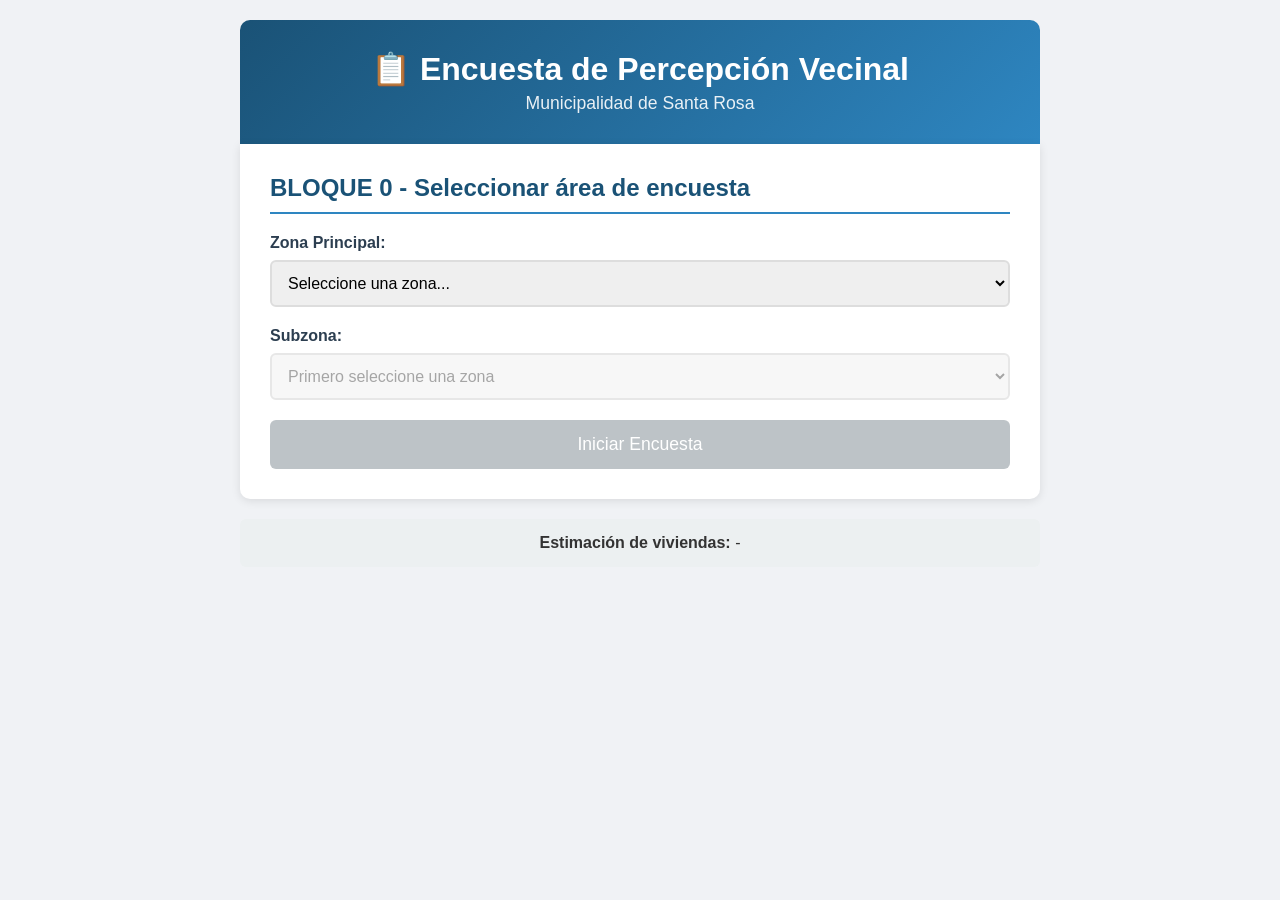
==== index.html @ 62524828 "Add files via upload" ====
<!DOCTYPE html>
<html lang="es">
<head>
    <meta charset="UTF-8">
    <meta name="viewport" content="width=device-width, initial-scale=1.0">
    <title>Encuesta de Percepción Vecinal - Santa Rosa</title>
    <link rel="stylesheet" href="css/styles.css">
</head>
<body>
    <div class="container">
        <header>
            <h1>📋 Encuesta de Percepción Vecinal</h1>
            <p>Municipalidad de Santa Rosa</p>
        </header>

        <div class="card">
            <h2>BLOQUE 0 - Seleccionar área de encuesta</h2>
            
            <div class="form-group">
                <label for="zonaPrincipal">Zona Principal:</label>
                <select id="zonaPrincipal" required>
                    <option value="">Seleccione una zona...</option>
                    <option value="norte">🟨 NORTE</option>
                    <option value="centro">🟧 CENTRO</option>
                    <option value="sur">🟦 SUR</option>
                </select>
            </div>

            <div class="form-group">
                <label for="subZona">Subzona:</label>
                <select id="subZona" required disabled>
                    <option value="">Primero seleccione una zona</option>
                </select>
            </div>

            <!-- Subzona especial para La Costanera -->
            <div id="costaneraInfo" style="display:none;">
                <div class="form-group">
                    <label for="numeroCuadra">Número de cuadra (1-25):</label>
                    <input type="number" id="numeroCuadra" min="1" max="25" placeholder="Ingrese el número de cuadra">
                </div>
                <div class="cuadras-diagram">
                    <p>Diagrama de cuadras:</p>
                    <div class="cuadras-grid" id="cuadrasGrid"></div>
                </div>
            </div>

            <button id="btnIniciarEncuesta" class="btn-primary" disabled>Iniciar Encuesta</button>
        </div>

        <div class="info-extra">
            <p><strong>Estimación de viviendas:</strong> <span id="estimacionViviendas">-</span></p>
        </div>
    </div>

    <script src="js/encuesta.js"></script>
</body>
</html>
---- css/styles.css ----
* {
    margin: 0;
    padding: 0;
    box-sizing: border-box;
}

body {
    font-family: 'Segoe UI', Tahoma, Geneva, Verdana, sans-serif;
    background: #f0f2f5;
    padding: 20px;
    color: #333;
}

.container {
    max-width: 800px;
    margin: 0 auto;
}

header {
    text-align: center;
    padding: 30px 0;
    background: linear-gradient(135deg, #1a5276, #2e86c1);
    color: white;
    border-radius: 10px 10px 0 0;
}

header h1 {
    font-size: 2em;
    margin-bottom: 5px;
}

header p {
    font-size: 1.1em;
    opacity: 0.9;
}

.card {
    background: white;
    padding: 30px;
    border-radius: 0 0 10px 10px;
    box-shadow: 0 2px 10px rgba(0,0,0,0.1);
    margin-bottom: 20px;
}

.card h2 {
    color: #1a5276;
    margin-bottom: 20px;
    border-bottom: 2px solid #2e86c1;
    padding-bottom: 10px;
}

.form-group {
    margin-bottom: 20px;
}

.form-group label {
    display: block;
    font-weight: 600;
    margin-bottom: 8px;
    color: #2c3e50;
}

.form-group select,
.form-group input {
    width: 100%;
    padding: 12px;
    border: 2px solid #ddd;
    border-radius: 6px;
    font-size: 1em;
    transition: border-color 0.3s;
}

.form-group select:focus,
.form-group input:focus {
    outline: none;
    border-color: #2e86c1;
}

.form-group select:disabled {
    background: #f5f5f5;
    cursor: not-allowed;
}

.btn-primary {
    background: #2e86c1;
    color: white;
    padding: 14px 30px;
    border: none;
    border-radius: 6px;
    font-size: 1.1em;
    cursor: pointer;
    transition: all 0.3s;
    width: 100%;
}

.btn-primary:hover:not(:disabled) {
    background: #1a5276;
    transform: translateY(-2px);
    box-shadow: 0 4px 12px rgba(46, 134, 193, 0.3);
}

.btn-primary:disabled {
    background: #bdc3c7;
    cursor: not-allowed;
}

.btn-secondary {
    background: #95a5a6;
    color: white;
    padding: 14px 30px;
    border: none;
    border-radius: 6px;
    font-size: 1em;
    cursor: pointer;
    transition: all 0.3s;
}

.btn-secondary:hover {
    background: #7f8c8d;
}

.info-extra {
    background: #ecf0f1;
    padding: 15px;
    border-radius: 6px;
    text-align: center;
}

/* Estilos para la encuesta */
.encuesta-progress {
    background: #ecf0f1;
    padding: 15px 20px;
    border-radius: 6px;
    display: flex;
    justify-content: space-between;
    flex-wrap: wrap;
    margin-bottom: 20px;
    gap: 10px;
}

.bloque {
    background: white;
    padding: 25px;
    border-radius: 8px;
    margin-bottom: 30px;
    border-left: 4px solid #2e86c1;
    box-shadow: 0 2px 5px rgba(0,0,0,0.05);
}

.bloque h2 {
    color: #1a5276;
    margin-bottom: 25px;
    font-size: 1.3em;
}

.pregunta {
    margin-bottom: 25px;
    padding-bottom: 20px;
    border-bottom: 1px solid #ecf0f1;
}

.pregunta:last-child {
    border-bottom: none;
    margin-bottom: 0;
}

.pregunta p {
    font-weight: 500;
    margin-bottom: 12px;
    color: #2c3e50;
}

.opciones {
    display: flex;
    flex-direction: column;
    gap: 8px;
    padding-left: 10px;
}

.opciones label {
    display: flex;
    align-items: center;
    gap: 10px;
    cursor: pointer;
    padding: 8px 12px;
    border-radius: 4px;
    transition: background 0.2s;
}

.opciones label:hover {
    background: #f7f9fa;
}

.opciones input[type="radio"],
.opciones input[type="checkbox"] {
    width: 18px;
    height: 18px;
    cursor: pointer;
}

.opciones input[type="text"] {
    flex: 1;
    padding: 8px 12px;
    border: 1px solid #ddd;
    border-radius: 4px;
    margin-left: 5px;
}

textarea {
    width: 100%;
    padding: 12px;
    border: 2px solid #ddd;
    border-radius: 6px;
    font-size: 1em;
    font-family: inherit;
    transition: border-color 0.3s;
    resize: vertical;
}

textarea:focus {
    outline: none;
    border-color: #2e86c1;
}

.ranking {
    display: flex;
    flex-direction: column;
    gap: 10px;
}

.ranking select {
    padding: 10px;
    border: 2px solid #ddd;
    border-radius: 6px;
    font-size: 1em;
}

.form-actions {
    display: flex;
    gap: 15px;
    margin-top: 30px;
    flex-wrap: wrap;
}

.form-actions button {
    flex: 1;
    min-width: 150px;
}

/* Cuadras diagram */
.cuadras-grid {
    display: grid;
    grid-template-columns: repeat(5, 1fr);
    gap: 8px;
    margin-top: 10px;
}

.cuadra-item {
    background: #ecf0f1;
    padding: 10px;
    text-align: center;
    border-radius: 4px;
    cursor: pointer;
    transition: all 0.2s;
    font-weight: 500;
}

.cuadra-item:hover {
    background: #2e86c1;
    color: white;
    transform: scale(1.05);
}

.cuadra-item.seleccionada {
    background: #2e86c1;
    color: white;
}

/* Página de éxito */
.success {
    text-align: center;
    padding: 50px 30px;
}

.icon {
    font-size: 4em;
    margin-bottom: 20px;
}

.info-box {
    background: #ecf0f1;
    padding: 20px;
    border-radius: 8px;
    margin: 25px 0;
}

.info-box p {
    margin: 8px 0;
}

.acciones {
    display: flex;
    gap: 15px;
    justify-content: center;
    flex-wrap: wrap;
}

.acciones a {
    text-decoration: none;
    padding: 12px 25px;
    border-radius: 6px;
    transition: all 0.3s;
}

/* Responsive */
@media (max-width: 600px) {
    .container {
        padding: 0;
    }
    
    .card {
        padding: 20px;
    }
    
    .encuesta-progress {
        flex-direction: column;
        gap: 5px;
    }
    
    .form-actions {
        flex-direction: column;
    }
    
    .cuadras-grid {
        grid-template-columns: repeat(3, 1fr);
    }
    
    header h1 {
        font-size: 1.5em;
    }
}
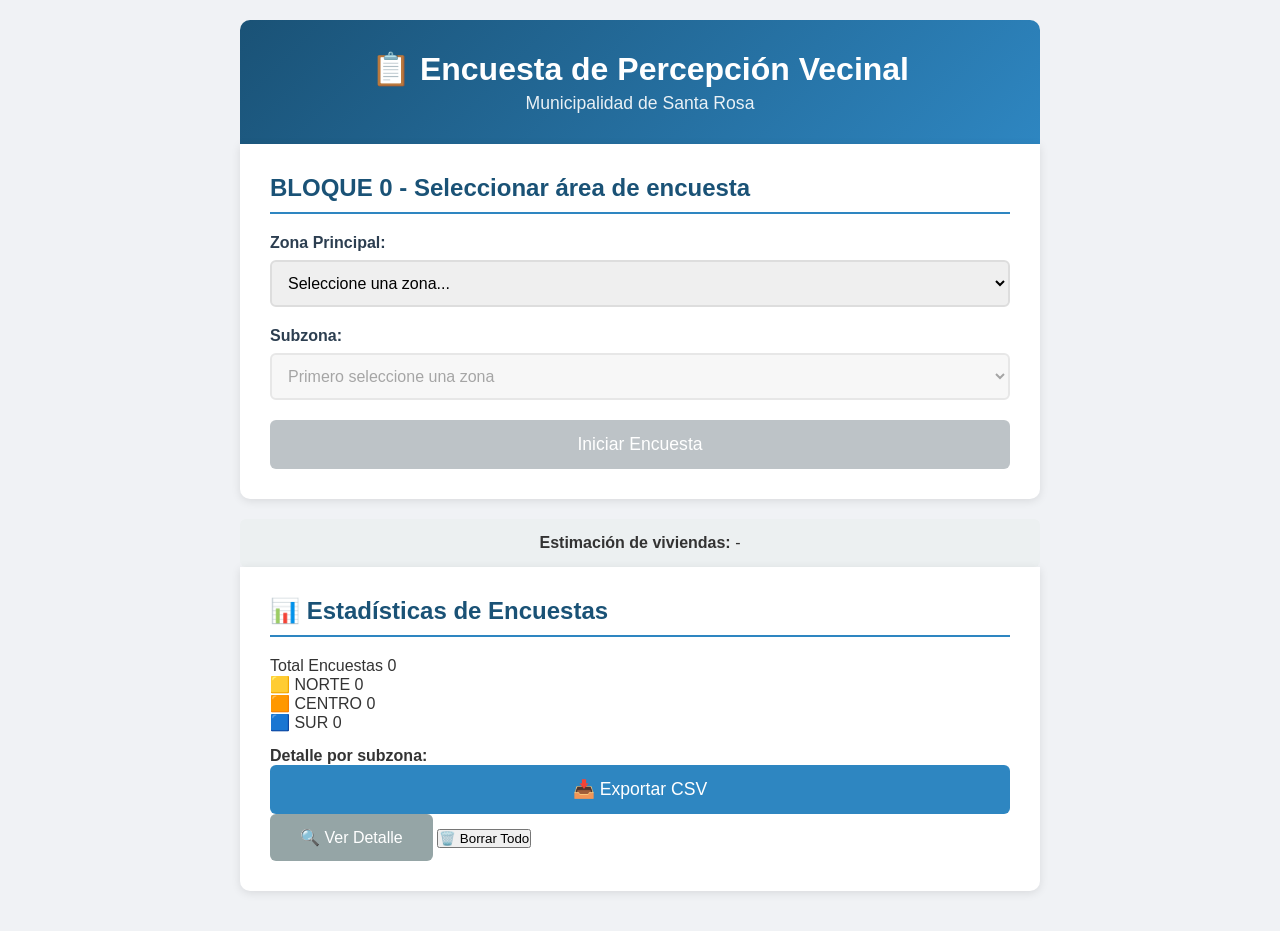
==== commit 6a5f1dfd: "Update index.html" ====
--- a/index.html
+++ b/index.html
@@ -33,15 +33,11 @@
                 </select>
             </div>
 
-            <!-- Subzona especial para La Costanera -->
+            <!-- Subzona especial para La Costanera - SOLO INPUT NUMÉRICO -->
             <div id="costaneraInfo" style="display:none;">
                 <div class="form-group">
                     <label for="numeroCuadra">Número de cuadra (1-25):</label>
-                    <input type="number" id="numeroCuadra" min="1" max="25" placeholder="Ingrese el número de cuadra">
-                </div>
-                <div class="cuadras-diagram">
-                    <p>Diagrama de cuadras:</p>
-                    <div class="cuadras-grid" id="cuadrasGrid"></div>
+                    <input type="number" id="numeroCuadra" min="1" max="25" placeholder="Ingrese el número de cuadra (1-25)">
                 </div>
             </div>
 
@@ -51,8 +47,48 @@
         <div class="info-extra">
             <p><strong>Estimación de viviendas:</strong> <span id="estimacionViviendas">-</span></p>
         </div>
+
+        <!-- Panel de estadísticas -->
+        <div class="card estadisticas">
+            <h2>📊 Estadísticas de Encuestas</h2>
+            <div class="stats-grid">
+                <div class="stat-item total">
+                    <span class="stat-label">Total Encuestas</span>
+                    <span class="stat-number" id="totalEncuestas">0</span>
+                </div>
+                <div class="stat-item norte">
+                    <span class="stat-label">🟨 NORTE</span>
+                    <span class="stat-number" id="statsNorte">0</span>
+                </div>
+                <div class="stat-item centro">
+                    <span class="stat-label">🟧 CENTRO</span>
+                    <span class="stat-number" id="statsCentro">0</span>
+                </div>
+                <div class="stat-item sur">
+                    <span class="stat-label">🟦 SUR</span>
+                    <span class="stat-number" id="statsSur">0</span>
+                </div>
+            </div>
+            
+            <div id="detalleSubzonas" style="margin-top: 15px;">
+                <p><strong>Detalle por subzona:</strong></p>
+                <div id="subzonasDetalle" class="subzonas-detalle"></div>
+            </div>
+
+            <div class="stats-actions">
+                <button onclick="exportarEncuestasCSV()" class="btn-primary" style="flex:1;">
+                    📥 Exportar CSV
+                </button>
+                <button onclick="verEstadisticasCompletas()" class="btn-secondary" style="flex:1;">
+                    🔍 Ver Detalle
+                </button>
+                <button onclick="borrarTodasEncuestas()" class="btn-danger" style="flex:0.5;">
+                    🗑️ Borrar Todo
+                </button>
+            </div>
+        </div>
     </div>
 
     <script src="js/encuesta.js"></script>
 </body>
-</html>+</html>
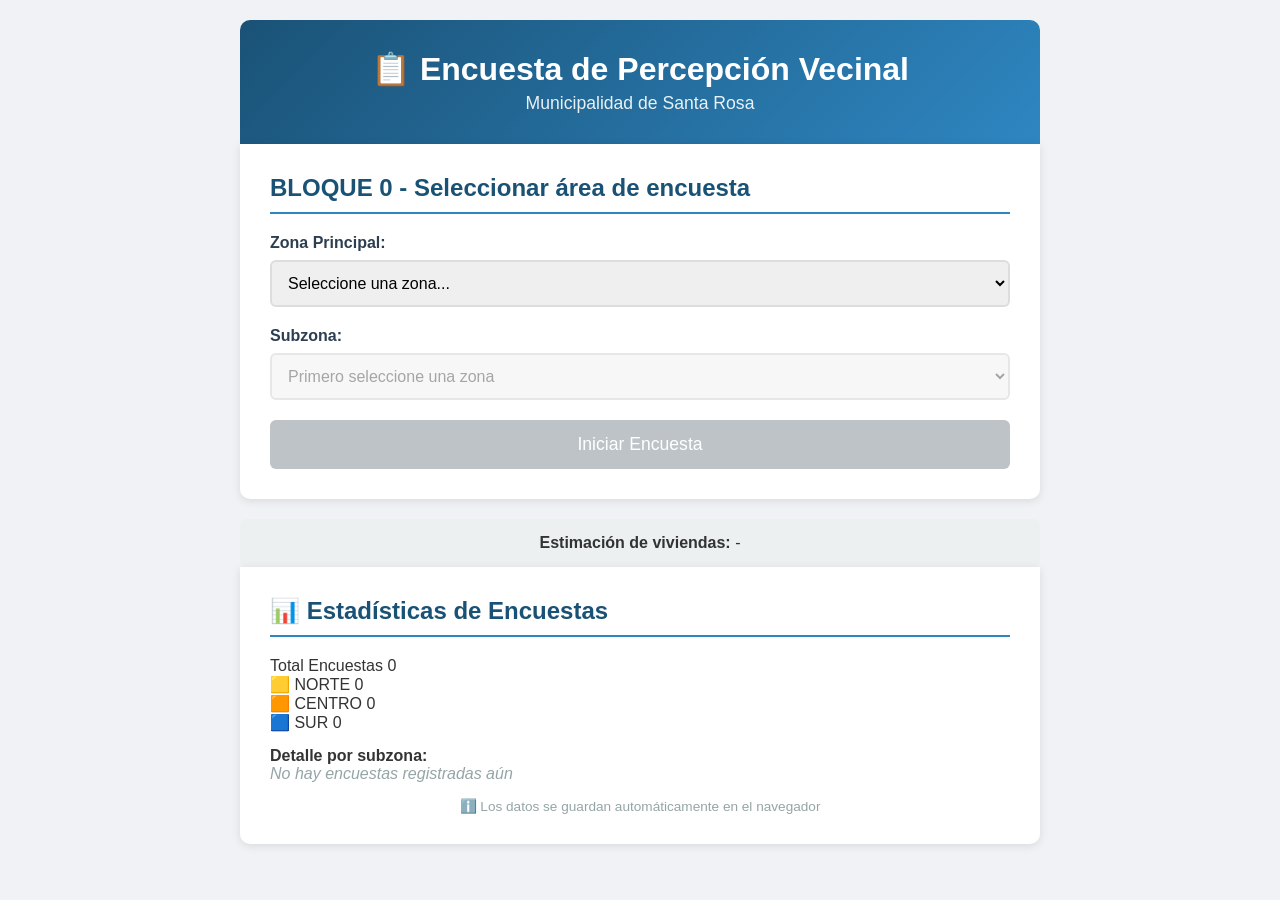
==== commit 34d5b7e9: "Update index.html" ====
--- a/index.html
+++ b/index.html
@@ -48,7 +48,7 @@
             <p><strong>Estimación de viviendas:</strong> <span id="estimacionViviendas">-</span></p>
         </div>
 
-        <!-- Panel de estadísticas -->
+        <!-- Panel de estadísticas - SOLO VISUAL, SIN BOTONES -->
         <div class="card estadisticas">
             <h2>📊 Estadísticas de Encuestas</h2>
             <div class="stats-grid">
@@ -75,17 +75,10 @@
                 <div id="subzonasDetalle" class="subzonas-detalle"></div>
             </div>
 
-            <div class="stats-actions">
-                <button onclick="exportarEncuestasCSV()" class="btn-primary" style="flex:1;">
-                    📥 Exportar CSV
-                </button>
-                <button onclick="verEstadisticasCompletas()" class="btn-secondary" style="flex:1;">
-                    🔍 Ver Detalle
-                </button>
-                <button onclick="borrarTodasEncuestas()" class="btn-danger" style="flex:0.5;">
-                    🗑️ Borrar Todo
-                </button>
-            </div>
+            <!-- Solo texto informativo, sin botones -->
+            <p style="margin-top: 15px; color: #95a5a6; font-size: 0.85em; text-align: center;">
+                ℹ️ Los datos se guardan automáticamente en el navegador
+            </p>
         </div>
     </div>
 
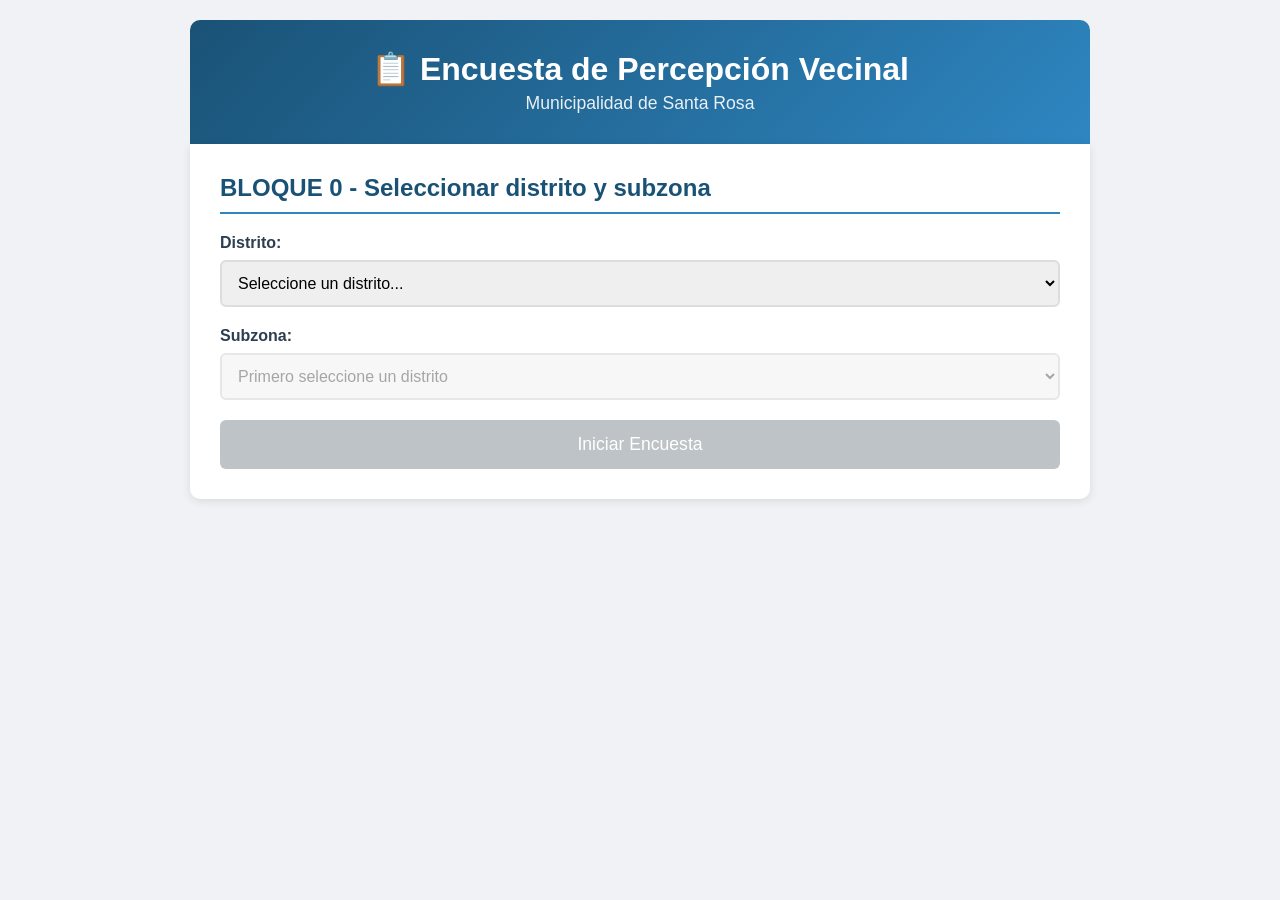
==== commit 7e7bece6: "Update index.html" ====
--- a/index.html
+++ b/index.html
@@ -14,71 +14,23 @@
         </header>
 
         <div class="card">
-            <h2>BLOQUE 0 - Seleccionar área de encuesta</h2>
+            <h2>BLOQUE 0 - Seleccionar distrito y subzona</h2>
             
             <div class="form-group">
-                <label for="zonaPrincipal">Zona Principal:</label>
-                <select id="zonaPrincipal" required>
-                    <option value="">Seleccione una zona...</option>
-                    <option value="norte">🟨 NORTE</option>
-                    <option value="centro">🟧 CENTRO</option>
-                    <option value="sur">🟦 SUR</option>
+                <label for="distritoPrincipal">Distrito:</label>
+                <select id="distritoPrincipal" required>
+                    <option value="">Seleccione un distrito...</option>
                 </select>
             </div>
 
             <div class="form-group">
                 <label for="subZona">Subzona:</label>
                 <select id="subZona" required disabled>
-                    <option value="">Primero seleccione una zona</option>
+                    <option value="">Primero seleccione un distrito</option>
                 </select>
             </div>
 
-            <!-- Subzona especial para La Costanera - SOLO INPUT NUMÉRICO -->
-            <div id="costaneraInfo" style="display:none;">
-                <div class="form-group">
-                    <label for="numeroCuadra">Número de cuadra (1-25):</label>
-                    <input type="number" id="numeroCuadra" min="1" max="25" placeholder="Ingrese el número de cuadra (1-25)">
-                </div>
-            </div>
-
             <button id="btnIniciarEncuesta" class="btn-primary" disabled>Iniciar Encuesta</button>
-        </div>
-
-        <div class="info-extra">
-            <p><strong>Estimación de viviendas:</strong> <span id="estimacionViviendas">-</span></p>
-        </div>
-
-        <!-- Panel de estadísticas - SOLO VISUAL, SIN BOTONES -->
-        <div class="card estadisticas">
-            <h2>📊 Estadísticas de Encuestas</h2>
-            <div class="stats-grid">
-                <div class="stat-item total">
-                    <span class="stat-label">Total Encuestas</span>
-                    <span class="stat-number" id="totalEncuestas">0</span>
-                </div>
-                <div class="stat-item norte">
-                    <span class="stat-label">🟨 NORTE</span>
-                    <span class="stat-number" id="statsNorte">0</span>
-                </div>
-                <div class="stat-item centro">
-                    <span class="stat-label">🟧 CENTRO</span>
-                    <span class="stat-number" id="statsCentro">0</span>
-                </div>
-                <div class="stat-item sur">
-                    <span class="stat-label">🟦 SUR</span>
-                    <span class="stat-number" id="statsSur">0</span>
-                </div>
-            </div>
-            
-            <div id="detalleSubzonas" style="margin-top: 15px;">
-                <p><strong>Detalle por subzona:</strong></p>
-                <div id="subzonasDetalle" class="subzonas-detalle"></div>
-            </div>
-
-            <!-- Solo texto informativo, sin botones -->
-            <p style="margin-top: 15px; color: #95a5a6; font-size: 0.85em; text-align: center;">
-                ℹ️ Los datos se guardan automáticamente en el navegador
-            </p>
         </div>
     </div>
 
--- a/css/styles.css
+++ b/css/styles.css
@@ -1,3 +1,4 @@
+/* ===== RESET Y BASE ===== */
 * {
     margin: 0;
     padding: 0;
@@ -12,13 +13,14 @@
 }
 
 .container {
-    max-width: 800px;
+    max-width: 900px;
     margin: 0 auto;
 }
 
+/* ===== HEADER ===== */
 header {
     text-align: center;
-    padding: 30px 0;
+    padding: 30px 20px;
     background: linear-gradient(135deg, #1a5276, #2e86c1);
     color: white;
     border-radius: 10px 10px 0 0;
@@ -34,6 +36,7 @@
     opacity: 0.9;
 }
 
+/* ===== CARDS ===== */
 .card {
     background: white;
     padding: 30px;
@@ -49,6 +52,7 @@
     padding-bottom: 10px;
 }
 
+/* ===== FORMULARIOS ===== */
 .form-group {
     margin-bottom: 20px;
 }
@@ -61,7 +65,8 @@
 }
 
 .form-group select,
-.form-group input {
+.form-group input[type="number"],
+.form-group input[type="text"] {
     width: 100%;
     padding: 12px;
     border: 2px solid #ddd;
@@ -81,6 +86,7 @@
     cursor: not-allowed;
 }
 
+/* ===== BOTONES ===== */
 .btn-primary {
     background: #2e86c1;
     color: white;
@@ -119,14 +125,38 @@
     background: #7f8c8d;
 }
 
+/* ===== BOTÓN VOLVER ===== */
+.btn-volver {
+    background: #ecf0f1;
+    color: #2c3e50;
+    padding: 12px 25px;
+    border: 2px solid #bdc3c7;
+    border-radius: 6px;
+    font-size: 1em;
+    cursor: pointer;
+    transition: all 0.3s;
+    display: inline-flex;
+    align-items: center;
+    gap: 8px;
+}
+
+.btn-volver:hover {
+    background: #d5dbdb;
+    border-color: #95a5a6;
+    transform: translateX(-3px);
+}
+
+/* ===== INFO EXTRA ===== */
 .info-extra {
     background: #ecf0f1;
     padding: 15px;
     border-radius: 6px;
     text-align: center;
-}
-
-/* Estilos para la encuesta */
+    margin-top: -10px;
+    margin-bottom: 20px;
+}
+
+/* ===== PROGRESS / INDICADOR DE ENCUESTA ===== */
 .encuesta-progress {
     background: #ecf0f1;
     padding: 15px 20px;
@@ -138,6 +168,25 @@
     gap: 10px;
 }
 
+.progress-item {
+    display: flex;
+    align-items: center;
+    gap: 8px;
+}
+
+.progress-label {
+    font-weight: 600;
+    color: #7f8c8d;
+    font-size: 0.9em;
+}
+
+.progress-value {
+    font-weight: 700;
+    color: #2c3e50;
+    font-size: 1em;
+}
+
+/* ===== BLOQUES DE PREGUNTAS ===== */
 .bloque {
     background: white;
     padding: 25px;
@@ -153,6 +202,7 @@
     font-size: 1.3em;
 }
 
+/* ===== PREGUNTAS ===== */
 .pregunta {
     margin-bottom: 25px;
     padding-bottom: 20px;
@@ -170,6 +220,7 @@
     color: #2c3e50;
 }
 
+/* ===== OPCIONES (radio, checkbox) ===== */
 .opciones {
     display: flex;
     flex-direction: column;
@@ -196,6 +247,7 @@
     width: 18px;
     height: 18px;
     cursor: pointer;
+    flex-shrink: 0;
 }
 
 .opciones input[type="text"] {
@@ -204,8 +256,37 @@
     border: 1px solid #ddd;
     border-radius: 4px;
     margin-left: 5px;
-}
-
+    min-width: 150px;
+}
+
+.opciones input[type="text"]:focus {
+    outline: none;
+    border-color: #2e86c1;
+}
+
+/* ===== RANKING (selects) ===== */
+.ranking {
+    display: flex;
+    flex-direction: column;
+    gap: 10px;
+}
+
+.ranking select {
+    padding: 10px;
+    border: 2px solid #ddd;
+    border-radius: 6px;
+    font-size: 1em;
+    background: white;
+    cursor: pointer;
+    transition: border-color 0.3s;
+}
+
+.ranking select:focus {
+    outline: none;
+    border-color: #2e86c1;
+}
+
+/* ===== TEXTAREA ===== */
 textarea {
     width: 100%;
     padding: 12px;
@@ -222,19 +303,7 @@
     border-color: #2e86c1;
 }
 
-.ranking {
-    display: flex;
-    flex-direction: column;
-    gap: 10px;
-}
-
-.ranking select {
-    padding: 10px;
-    border: 2px solid #ddd;
-    border-radius: 6px;
-    font-size: 1em;
-}
-
+/* ===== ACCIONES DEL FORMULARIO ===== */
 .form-actions {
     display: flex;
     gap: 15px;
@@ -247,36 +316,105 @@
     min-width: 150px;
 }
 
-/* Cuadras diagram */
-.cuadras-grid {
+/* ===== ESTADÍSTICAS ===== */
+.estadisticas {
+    margin-top: 20px;
+    background: #f8f9fa;
+    border: 1px solid #dee2e6;
+}
+
+.estadisticas h2 {
+    color: #1a5276;
+    margin-bottom: 15px;
+    font-size: 1.2em;
+}
+
+.stats-grid {
     display: grid;
-    grid-template-columns: repeat(5, 1fr);
+    grid-template-columns: repeat(4, 1fr);
+    gap: 12px;
+    margin-bottom: 15px;
+}
+
+.stat-item {
+    background: white;
+    padding: 15px;
+    border-radius: 8px;
+    text-align: center;
+    box-shadow: 0 2px 4px rgba(0,0,0,0.05);
+    border-left: 4px solid #2e86c1;
+}
+
+.stat-item.total {
+    border-left-color: #2c3e50;
+}
+
+.stat-item.norte {
+    border-left-color: #f1c40f;
+}
+
+.stat-item.centro {
+    border-left-color: #e67e22;
+}
+
+.stat-item.sur {
+    border-left-color: #3498db;
+}
+
+.stat-label {
+    display: block;
+    font-size: 0.85em;
+    color: #7f8c8d;
+    margin-bottom: 5px;
+}
+
+.stat-number {
+    display: block;
+    font-size: 1.8em;
+    font-weight: bold;
+    color: #2c3e50;
+}
+
+.stat-item.norte .stat-number {
+    color: #f39c12;
+}
+
+.stat-item.centro .stat-number {
+    color: #e67e22;
+}
+
+.stat-item.sur .stat-number {
+    color: #2980b9;
+}
+
+/* ===== DETALLE DE SUBZONAS ===== */
+.subzonas-detalle {
+    display: grid;
+    grid-template-columns: repeat(auto-fill, minmax(200px, 1fr));
     gap: 8px;
-    margin-top: 10px;
-}
-
-.cuadra-item {
-    background: #ecf0f1;
-    padding: 10px;
-    text-align: center;
+    margin-top: 8px;
+}
+
+.subzona-item {
+    background: white;
+    padding: 8px 12px;
     border-radius: 4px;
-    cursor: pointer;
-    transition: all 0.2s;
-    font-weight: 500;
-}
-
-.cuadra-item:hover {
-    background: #2e86c1;
-    color: white;
-    transform: scale(1.05);
-}
-
-.cuadra-item.seleccionada {
-    background: #2e86c1;
-    color: white;
-}
-
-/* Página de éxito */
+    font-size: 0.9em;
+    display: flex;
+    justify-content: space-between;
+    border: 1px solid #ecf0f1;
+}
+
+.subzona-item .subzona-nombre {
+    color: #2c3e50;
+}
+
+.subzona-item .subzona-cantidad {
+    font-weight: bold;
+    color: #2e86c1;
+}
+
+/* ===== PÁGINA DE ÉXITO (gracias.html) ===== */
 .success {
     text-align: center;
     padding: 50px 30px;
@@ -312,14 +450,29 @@
     transition: all 0.3s;
 }
 
-/* Responsive */
-@media (max-width: 600px) {
+.acciones .btn-primary {
+    width: auto;
+    display: inline-block;
+}
+
+.acciones .btn-secondary {
+    width: auto;
+    display: inline-block;
+}
+
+/* ===== RESPONSIVE ===== */
+@media (max-width: 768px) {
     .container {
         padding: 0;
     }
     
     .card {
         padding: 20px;
+        border-radius: 0;
+    }
+    
+    header {
+        border-radius: 0;
     }
     
     .encuesta-progress {
@@ -331,11 +484,119 @@
         flex-direction: column;
     }
     
-    .cuadras-grid {
-        grid-template-columns: repeat(3, 1fr);
+    .form-actions button {
+        width: 100%;
+    }
+    
+    .stats-grid {
+        grid-template-columns: repeat(2, 1fr);
+    }
+    
+    .subzonas-detalle {
+        grid-template-columns: 1fr;
     }
     
     header h1 {
         font-size: 1.5em;
     }
-}+    
+    .btn-volver {
+        width: 100%;
+        justify-content: center;
+    }
+    
+    .opciones label {
+        padding: 6px 10px;
+    }
+    
+    .opciones input[type="text"] {
+        min-width: 100px;
+    }
+}
+
+@media (max-width: 480px) {
+    body {
+        padding: 10px;
+    }
+    
+    .card {
+        padding: 15px;
+    }
+    
+    .bloque {
+        padding: 15px;
+    }
+    
+    .stats-grid {
+        grid-template-columns: 1fr 1fr;
+        gap: 8px;
+    }
+    
+    .stat-item {
+        padding: 10px;
+    }
+    
+    .stat-number {
+        font-size: 1.4em;
+    }
+    
+    .progress-item {
+        flex-wrap: wrap;
+    }
+    
+    .opciones {
+        padding-left: 5px;
+    }
+}
+
+/* ===== UTILITIES ===== */
+.text-center {
+    text-align: center;
+}
+
+.mt-10 {
+    margin-top: 10px;
+}
+
+.mb-10 {
+    margin-bottom: 10px;
+}
+
+.hidden {
+    display: none !important;
+}
+
+/* ===== ANIMACIONES ===== */
+@keyframes fadeIn {
+    from {
+        opacity: 0;
+        transform: translateY(10px);
+    }
+    to {
+        opacity: 1;
+        transform: translateY(0);
+    }
+}
+
+.card, .bloque {
+    animation: fadeIn 0.3s ease-out;
+}
+
+/* ===== SCROLLBAR ===== */
+::-webkit-scrollbar {
+    width: 8px;
+}
+
+::-webkit-scrollbar-track {
+    background: #f1f1f1;
+    border-radius: 4px;
+}
+
+::-webkit-scrollbar-thumb {
+    background: #2e86c1;
+    border-radius: 4px;
+}
+
+::-webkit-scrollbar-thumb:hover {
+    background: #1a5276;
+}
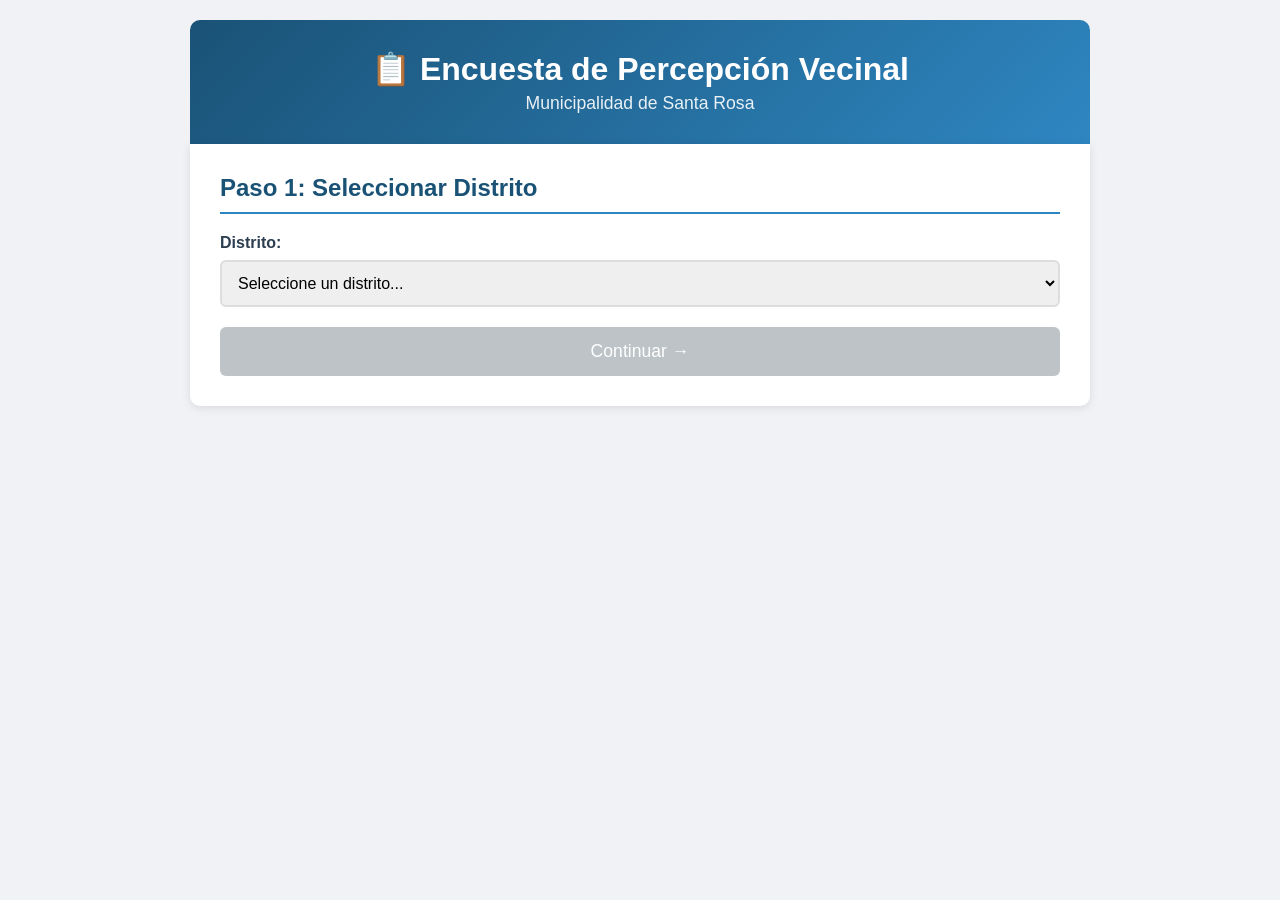
==== commit 141e1fe8: "Update index.html" ====
--- a/index.html
+++ b/index.html
@@ -14,7 +14,7 @@
         </header>
 
         <div class="card">
-            <h2>BLOQUE 0 - Seleccionar distrito y subzona</h2>
+            <h2>Paso 1: Seleccionar Distrito</h2>
             
             <div class="form-group">
                 <label for="distritoPrincipal">Distrito:</label>
@@ -23,14 +23,7 @@
                 </select>
             </div>
 
-            <div class="form-group">
-                <label for="subZona">Subzona:</label>
-                <select id="subZona" required disabled>
-                    <option value="">Primero seleccione un distrito</option>
-                </select>
-            </div>
-
-            <button id="btnIniciarEncuesta" class="btn-primary" disabled>Iniciar Encuesta</button>
+            <button id="btnIrSubzonas" class="btn-primary" disabled>Continuar →</button>
         </div>
     </div>
 
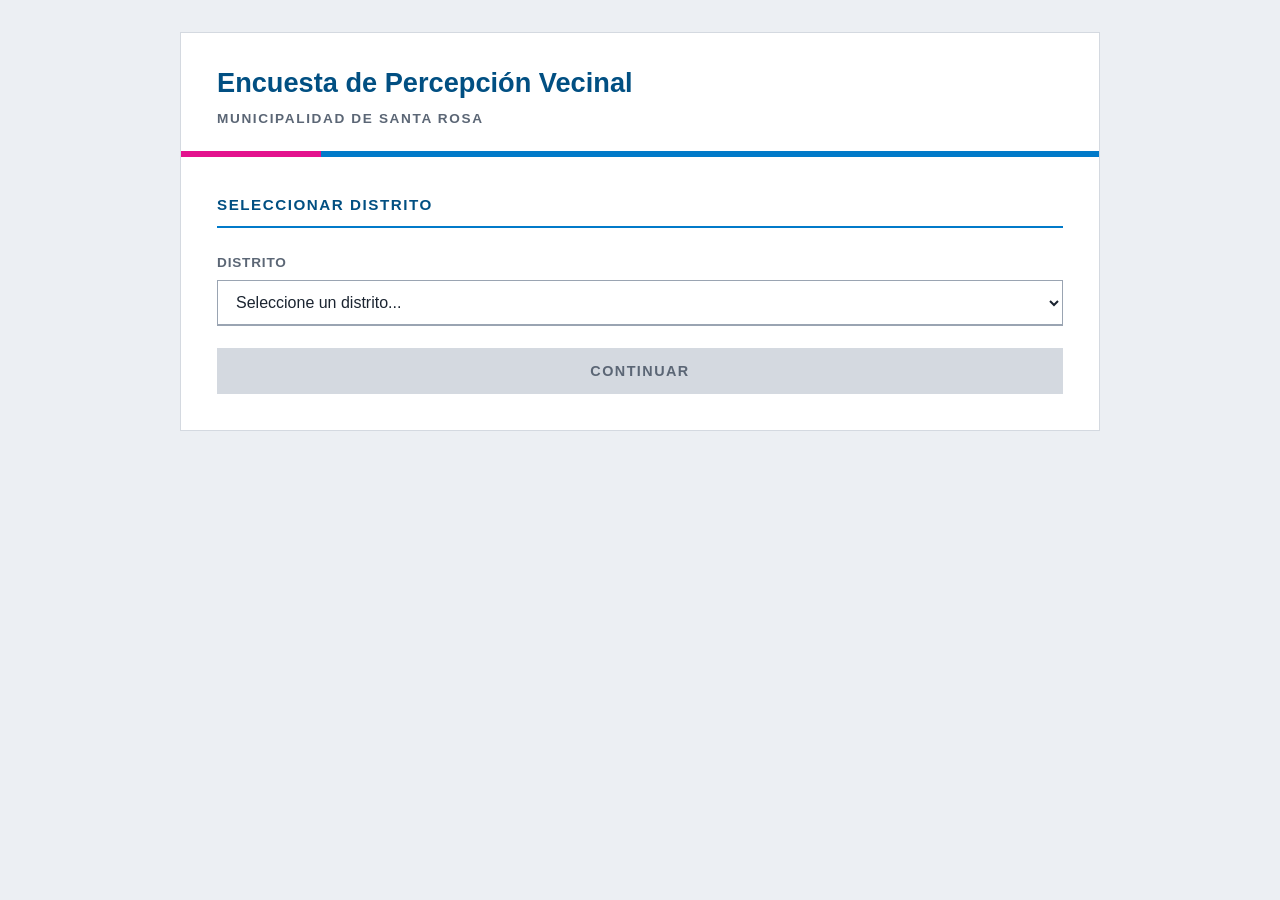
==== commit e824f183: "Add files via upload" ====
--- a/index.html
+++ b/index.html
@@ -6,24 +6,29 @@
     <title>Encuesta de Percepción Vecinal - Santa Rosa</title>
     <link rel="stylesheet" href="css/styles.css">
 </head>
-<body>
+<body data-pagina="index">
     <div class="container">
         <header>
-            <h1>📋 Encuesta de Percepción Vecinal</h1>
+            <h1>Encuesta de Percepción Vecinal</h1>
             <p>Municipalidad de Santa Rosa</p>
         </header>
 
         <div class="card">
-            <h2>Paso 1: Seleccionar Distrito</h2>
-            
+            <div id="avisoPendientes" class="aviso aviso--alerta hidden">
+                Hay <strong data-cantidad></strong> guardadas en este dispositivo sin enviar.
+                <button type="button" id="btnEnviarPendientes" class="btn-enlace">Enviar ahora</button>
+            </div>
+
+            <h2>Seleccionar distrito</h2>
+
             <div class="form-group">
-                <label for="distritoPrincipal">Distrito:</label>
+                <label for="distritoPrincipal">Distrito</label>
                 <select id="distritoPrincipal" required>
                     <option value="">Seleccione un distrito...</option>
                 </select>
             </div>
 
-            <button id="btnIrSubzonas" class="btn-primary" disabled>Continuar →</button>
+            <button id="btnIrSubzonas" class="btn-primary" disabled>Continuar</button>
         </div>
     </div>
 
--- a/css/styles.css
+++ b/css/styles.css
@@ -1,245 +1,348 @@
+/* =====================================================
+   ENCUESTA MUNICIPAL - HOJA DE ESTILOS INSTITUCIONAL
+   Colores institucionales: #e3128d (magenta) y #017ac9 (azul)
+   Criterio: formas rectas, planos de color, líneas finas
+   ===================================================== */
+
+/* ===== VARIABLES ===== */
+:root {
+    --azul: #017ac9;
+    --azul-oscuro: #014f82;
+    --azul-claro: #eaf3fa;
+    --magenta: #e3128d;
+    --magenta-oscuro: #b00e6f;
+    --magenta-claro: #fdeaf5;
+
+    --texto: #1b2430;
+    --texto-suave: #5b6675;
+    --linea: #d4d9e0;
+    --linea-fuerte: #9aa4b2;
+    --fondo: #eceff3;
+    --blanco: #ffffff;
+    --gris-claro: #f5f6f8;
+}
+
 /* ===== RESET Y BASE ===== */
-* {
+*,
+*::before,
+*::after {
     margin: 0;
     padding: 0;
     box-sizing: border-box;
+    border-radius: 0;
 }
 
 body {
-    font-family: 'Segoe UI', Tahoma, Geneva, Verdana, sans-serif;
-    background: #f0f2f5;
-    padding: 20px;
-    color: #333;
+    font-family: 'Segoe UI', Roboto, 'Helvetica Neue', Arial, sans-serif;
+    font-size: 16px;
+    line-height: 1.55;
+    background: var(--fondo);
+    color: var(--texto);
+    padding: 32px 20px 48px;
 }
 
 .container {
-    max-width: 900px;
+    max-width: 920px;
     margin: 0 auto;
 }
 
 /* ===== HEADER ===== */
 header {
-    text-align: center;
-    padding: 30px 20px;
-    background: linear-gradient(135deg, #1a5276, #2e86c1);
-    color: white;
-    border-radius: 10px 10px 0 0;
+    position: relative;
+    text-align: left;
+    padding: 34px 36px 28px;
+    background: var(--blanco);
+    color: var(--texto);
+    border: 1px solid var(--linea);
+    border-bottom: none;
+}
+
+/* Barra institucional de dos colores */
+header::after {
+    content: '';
+    position: absolute;
+    left: 0;
+    right: 0;
+    bottom: 0;
+    height: 6px;
+    background: linear-gradient(90deg, var(--magenta) 0, var(--magenta) 140px, var(--azul) 140px, var(--azul) 100%);
 }
 
 header h1 {
-    font-size: 2em;
-    margin-bottom: 5px;
+    font-size: 1.7em;
+    font-weight: 700;
+    line-height: 1.2;
+    color: var(--azul-oscuro);
+    margin-bottom: 8px;
 }
 
 header p {
-    font-size: 1.1em;
-    opacity: 0.9;
+    font-size: 0.85em;
+    font-weight: 600;
+    text-transform: uppercase;
+    letter-spacing: 0.12em;
+    color: var(--texto-suave);
 }
 
 /* ===== CARDS ===== */
 .card {
-    background: white;
-    padding: 30px;
-    border-radius: 0 0 10px 10px;
-    box-shadow: 0 2px 10px rgba(0,0,0,0.1);
-    margin-bottom: 20px;
+    background: var(--blanco);
+    padding: 36px;
+    border: 1px solid var(--linea);
+    border-top: none;
+    margin-bottom: 24px;
 }
 
 .card h2 {
-    color: #1a5276;
-    margin-bottom: 20px;
-    border-bottom: 2px solid #2e86c1;
+    color: var(--azul-oscuro);
+    font-size: 0.95em;
+    font-weight: 700;
+    text-transform: uppercase;
+    letter-spacing: 0.1em;
+    margin-bottom: 24px;
     padding-bottom: 10px;
+    border-bottom: 2px solid var(--azul);
 }
 
 /* ===== FORMULARIOS ===== */
 .form-group {
-    margin-bottom: 20px;
+    margin-bottom: 22px;
 }
 
 .form-group label {
     display: block;
     font-weight: 600;
-    margin-bottom: 8px;
-    color: #2c3e50;
+    font-size: 0.85em;
+    text-transform: uppercase;
+    letter-spacing: 0.06em;
+    margin-bottom: 7px;
+    color: var(--texto-suave);
 }
 
 .form-group select,
 .form-group input[type="number"],
 .form-group input[type="text"] {
     width: 100%;
-    padding: 12px;
-    border: 2px solid #ddd;
-    border-radius: 6px;
+    padding: 12px 14px;
+    border: 1px solid var(--linea-fuerte);
+    border-bottom: 2px solid var(--linea-fuerte);
     font-size: 1em;
-    transition: border-color 0.3s;
+    font-family: inherit;
+    color: var(--texto);
+    background: var(--blanco);
+    transition: border-color 0.15s, background 0.15s;
+}
+
+.form-group select:hover,
+.form-group input:hover {
+    background: var(--gris-claro);
 }
 
 .form-group select:focus,
 .form-group input:focus {
     outline: none;
-    border-color: #2e86c1;
+    background: var(--blanco);
+    border-color: var(--azul);
+    border-bottom-color: var(--magenta);
 }
 
 .form-group select:disabled {
-    background: #f5f5f5;
+    background: var(--gris-claro);
+    color: var(--texto-suave);
     cursor: not-allowed;
 }
 
 /* ===== BOTONES ===== */
 .btn-primary {
-    background: #2e86c1;
-    color: white;
-    padding: 14px 30px;
+    background: var(--magenta);
+    color: #fff;
+    padding: 15px 30px;
     border: none;
-    border-radius: 6px;
-    font-size: 1.1em;
+    font-size: 0.9em;
+    font-weight: 700;
+    font-family: inherit;
+    text-transform: uppercase;
+    letter-spacing: 0.1em;
     cursor: pointer;
-    transition: all 0.3s;
+    transition: background 0.15s;
     width: 100%;
 }
 
 .btn-primary:hover:not(:disabled) {
-    background: #1a5276;
-    transform: translateY(-2px);
-    box-shadow: 0 4px 12px rgba(46, 134, 193, 0.3);
+    background: var(--magenta-oscuro);
+}
+
+.btn-primary:focus-visible {
+    outline: 3px solid var(--azul);
+    outline-offset: 2px;
 }
 
 .btn-primary:disabled {
-    background: #bdc3c7;
+    background: var(--linea);
+    color: var(--texto-suave);
     cursor: not-allowed;
 }
 
 .btn-secondary {
-    background: #95a5a6;
-    color: white;
-    padding: 14px 30px;
+    background: var(--azul);
+    color: #fff;
+    padding: 15px 30px;
     border: none;
-    border-radius: 6px;
-    font-size: 1em;
+    font-size: 0.9em;
+    font-weight: 700;
+    font-family: inherit;
+    text-transform: uppercase;
+    letter-spacing: 0.1em;
     cursor: pointer;
-    transition: all 0.3s;
+    transition: background 0.15s;
 }
 
 .btn-secondary:hover {
-    background: #7f8c8d;
+    background: var(--azul-oscuro);
+}
+
+.btn-secondary:focus-visible {
+    outline: 3px solid var(--magenta);
+    outline-offset: 2px;
 }
 
 /* ===== BOTÓN VOLVER ===== */
 .btn-volver {
-    background: #ecf0f1;
-    color: #2c3e50;
-    padding: 12px 25px;
-    border: 2px solid #bdc3c7;
-    border-radius: 6px;
-    font-size: 1em;
+    background: transparent;
+    color: var(--azul-oscuro);
+    padding: 11px 22px;
+    border: 1px solid var(--azul);
+    font-size: 0.85em;
+    font-weight: 700;
+    font-family: inherit;
+    text-transform: uppercase;
+    letter-spacing: 0.08em;
     cursor: pointer;
-    transition: all 0.3s;
+    transition: background 0.15s, color 0.15s;
     display: inline-flex;
     align-items: center;
     gap: 8px;
 }
 
 .btn-volver:hover {
-    background: #d5dbdb;
-    border-color: #95a5a6;
-    transform: translateX(-3px);
+    background: var(--azul);
+    color: #fff;
+}
+
+.btn-volver:focus-visible {
+    outline: 3px solid var(--magenta);
+    outline-offset: 2px;
 }
 
 /* ===== INFO EXTRA ===== */
 .info-extra {
-    background: #ecf0f1;
-    padding: 15px;
-    border-radius: 6px;
+    background: var(--gris-claro);
+    color: var(--texto);
+    padding: 14px 18px;
+    border: 1px solid var(--linea);
     text-align: center;
     margin-top: -10px;
-    margin-bottom: 20px;
-}
-
-/* ===== PROGRESS / INDICADOR DE ENCUESTA ===== */
+    margin-bottom: 22px;
+    font-size: 0.92em;
+}
+
+/* ===== PROGRESO / INDICADOR DE ENCUESTA ===== */
 .encuesta-progress {
-    background: #ecf0f1;
-    padding: 15px 20px;
-    border-radius: 6px;
+    background: var(--blanco);
+    border: 1px solid var(--linea);
+    border-top: 3px solid var(--azul);
+    padding: 12px 20px;
     display: flex;
     justify-content: space-between;
     flex-wrap: wrap;
-    margin-bottom: 20px;
+    margin-bottom: 24px;
     gap: 10px;
 }
 
 .progress-item {
     display: flex;
-    align-items: center;
+    align-items: baseline;
     gap: 8px;
 }
 
 .progress-label {
     font-weight: 600;
-    color: #7f8c8d;
-    font-size: 0.9em;
+    color: var(--texto-suave);
+    font-size: 0.75em;
+    text-transform: uppercase;
+    letter-spacing: 0.1em;
 }
 
 .progress-value {
     font-weight: 700;
-    color: #2c3e50;
+    color: var(--azul-oscuro);
     font-size: 1em;
 }
 
 /* ===== BLOQUES DE PREGUNTAS ===== */
 .bloque {
-    background: white;
-    padding: 25px;
-    border-radius: 8px;
-    margin-bottom: 30px;
-    border-left: 4px solid #2e86c1;
-    box-shadow: 0 2px 5px rgba(0,0,0,0.05);
-}
-
+    background: var(--blanco);
+    padding: 28px;
+    margin-bottom: 28px;
+    border: 1px solid var(--linea);
+}
+
+/* Título de bloque como banda de color a ancho completo */
 .bloque h2 {
-    color: #1a5276;
-    margin-bottom: 25px;
-    font-size: 1.3em;
+    background: var(--azul-oscuro);
+    color: #fff;
+    margin: -28px -28px 26px;
+    padding: 14px 28px;
+    font-size: 0.9em;
+    font-weight: 700;
+    text-transform: uppercase;
+    letter-spacing: 0.1em;
+    border-bottom: 4px solid var(--magenta);
 }
 
 /* ===== PREGUNTAS ===== */
 .pregunta {
-    margin-bottom: 25px;
-    padding-bottom: 20px;
-    border-bottom: 1px solid #ecf0f1;
+    margin-bottom: 26px;
+    padding-bottom: 24px;
+    border-bottom: 1px solid var(--linea);
 }
 
 .pregunta:last-child {
     border-bottom: none;
     margin-bottom: 0;
+    padding-bottom: 0;
 }
 
 .pregunta p {
-    font-weight: 500;
+    font-weight: 600;
     margin-bottom: 12px;
-    color: #2c3e50;
+    color: var(--texto);
 }
 
 /* ===== OPCIONES (radio, checkbox) ===== */
 .opciones {
     display: flex;
     flex-direction: column;
-    gap: 8px;
-    padding-left: 10px;
+    gap: 0;
+    border: 1px solid var(--linea);
 }
 
 .opciones label {
     display: flex;
     align-items: center;
-    gap: 10px;
+    gap: 12px;
     cursor: pointer;
-    padding: 8px 12px;
-    border-radius: 4px;
-    transition: background 0.2s;
+    padding: 11px 16px;
+    border-bottom: 1px solid var(--linea);
+    transition: background 0.15s;
+}
+
+.opciones label:last-child {
+    border-bottom: none;
 }
 
 .opciones label:hover {
-    background: #f7f9fa;
+    background: var(--azul-claro);
 }
 
 .opciones input[type="radio"],
@@ -248,20 +351,24 @@
     height: 18px;
     cursor: pointer;
     flex-shrink: 0;
+    accent-color: var(--magenta);
 }
 
 .opciones input[type="text"] {
     flex: 1;
-    padding: 8px 12px;
-    border: 1px solid #ddd;
-    border-radius: 4px;
+    padding: 7px 10px;
+    border: 1px solid var(--linea-fuerte);
+    border-bottom: 2px solid var(--linea-fuerte);
     margin-left: 5px;
     min-width: 150px;
+    font-family: inherit;
+    font-size: 0.95em;
 }
 
 .opciones input[type="text"]:focus {
     outline: none;
-    border-color: #2e86c1;
+    border-color: var(--azul);
+    border-bottom-color: var(--magenta);
 }
 
 /* ===== RANKING (selects) ===== */
@@ -272,42 +379,53 @@
 }
 
 .ranking select {
-    padding: 10px;
-    border: 2px solid #ddd;
-    border-radius: 6px;
+    padding: 11px 14px;
+    border: 1px solid var(--linea-fuerte);
+    border-bottom: 2px solid var(--linea-fuerte);
     font-size: 1em;
-    background: white;
+    font-family: inherit;
+    color: var(--texto);
+    background: var(--blanco);
     cursor: pointer;
-    transition: border-color 0.3s;
+    transition: border-color 0.15s;
+}
+
+.ranking select:hover {
+    background: var(--gris-claro);
 }
 
 .ranking select:focus {
     outline: none;
-    border-color: #2e86c1;
+    border-color: var(--azul);
+    border-bottom-color: var(--magenta);
 }
 
 /* ===== TEXTAREA ===== */
 textarea {
     width: 100%;
-    padding: 12px;
-    border: 2px solid #ddd;
-    border-radius: 6px;
+    padding: 12px 14px;
+    border: 1px solid var(--linea-fuerte);
+    border-bottom: 2px solid var(--linea-fuerte);
     font-size: 1em;
     font-family: inherit;
-    transition: border-color 0.3s;
+    color: var(--texto);
+    transition: border-color 0.15s;
     resize: vertical;
 }
 
 textarea:focus {
     outline: none;
-    border-color: #2e86c1;
+    border-color: var(--azul);
+    border-bottom-color: var(--magenta);
 }
 
 /* ===== ACCIONES DEL FORMULARIO ===== */
 .form-actions {
     display: flex;
-    gap: 15px;
-    margin-top: 30px;
+    gap: 12px;
+    margin-top: 32px;
+    padding-top: 24px;
+    border-top: 1px solid var(--linea);
     flex-wrap: wrap;
 }
 
@@ -319,117 +437,121 @@
 /* ===== ESTADÍSTICAS ===== */
 .estadisticas {
     margin-top: 20px;
-    background: #f8f9fa;
-    border: 1px solid #dee2e6;
+    background: var(--gris-claro);
+    border: 1px solid var(--linea);
 }
 
 .estadisticas h2 {
-    color: #1a5276;
-    margin-bottom: 15px;
-    font-size: 1.2em;
+    margin-bottom: 18px;
 }
 
 .stats-grid {
     display: grid;
     grid-template-columns: repeat(4, 1fr);
-    gap: 12px;
-    margin-bottom: 15px;
+    gap: 1px;
+    background: var(--linea);
+    border: 1px solid var(--linea);
+    margin-bottom: 18px;
 }
 
 .stat-item {
-    background: white;
-    padding: 15px;
-    border-radius: 8px;
-    text-align: center;
-    box-shadow: 0 2px 4px rgba(0,0,0,0.05);
-    border-left: 4px solid #2e86c1;
+    background: var(--blanco);
+    padding: 18px 14px;
+    text-align: left;
+    border-top: 4px solid var(--azul);
 }
 
 .stat-item.total {
-    border-left-color: #2c3e50;
+    border-top-color: var(--texto);
 }
 
 .stat-item.norte {
-    border-left-color: #f1c40f;
+    border-top-color: #e6a100;
 }
 
 .stat-item.centro {
-    border-left-color: #e67e22;
+    border-top-color: var(--magenta);
 }
 
 .stat-item.sur {
-    border-left-color: #3498db;
+    border-top-color: var(--azul);
 }
 
 .stat-label {
     display: block;
-    font-size: 0.85em;
-    color: #7f8c8d;
-    margin-bottom: 5px;
+    font-size: 0.72em;
+    font-weight: 700;
+    text-transform: uppercase;
+    letter-spacing: 0.1em;
+    color: var(--texto-suave);
+    margin-bottom: 6px;
 }
 
 .stat-number {
     display: block;
-    font-size: 1.8em;
-    font-weight: bold;
-    color: #2c3e50;
+    font-size: 2em;
+    font-weight: 700;
+    line-height: 1.1;
+    color: var(--texto);
 }
 
 .stat-item.norte .stat-number {
-    color: #f39c12;
+    color: #9a6c00;
 }
 
 .stat-item.centro .stat-number {
-    color: #e67e22;
+    color: var(--magenta-oscuro);
 }
 
 .stat-item.sur .stat-number {
-    color: #2980b9;
+    color: var(--azul-oscuro);
 }
 
 /* ===== DETALLE DE SUBZONAS ===== */
 .subzonas-detalle {
     display: grid;
     grid-template-columns: repeat(auto-fill, minmax(200px, 1fr));
-    gap: 8px;
+    gap: 1px;
+    background: var(--linea);
+    border: 1px solid var(--linea);
     margin-top: 8px;
 }
 
 .subzona-item {
-    background: white;
-    padding: 8px 12px;
-    border-radius: 4px;
+    background: var(--blanco);
+    padding: 9px 14px;
     font-size: 0.9em;
     display: flex;
     justify-content: space-between;
-    border: 1px solid #ecf0f1;
 }
 
 .subzona-item .subzona-nombre {
-    color: #2c3e50;
+    color: var(--texto);
 }
 
 .subzona-item .subzona-cantidad {
-    font-weight: bold;
-    color: #2e86c1;
+    font-weight: 700;
+    color: var(--azul-oscuro);
 }
 
 /* ===== PÁGINA DE ÉXITO (gracias.html) ===== */
 .success {
     text-align: center;
-    padding: 50px 30px;
+    padding: 56px 36px;
 }
 
 .icon {
-    font-size: 4em;
-    margin-bottom: 20px;
+    font-size: 3.4em;
+    margin-bottom: 18px;
 }
 
 .info-box {
-    background: #ecf0f1;
-    padding: 20px;
-    border-radius: 8px;
-    margin: 25px 0;
+    background: var(--gris-claro);
+    border: 1px solid var(--linea);
+    border-top: 4px solid var(--azul);
+    padding: 20px 24px;
+    margin: 28px 0;
+    text-align: left;
 }
 
 .info-box p {
@@ -438,16 +560,15 @@
 
 .acciones {
     display: flex;
-    gap: 15px;
+    gap: 12px;
     justify-content: center;
     flex-wrap: wrap;
 }
 
 .acciones a {
     text-decoration: none;
-    padding: 12px 25px;
-    border-radius: 6px;
-    transition: all 0.3s;
+    padding: 14px 28px;
+    transition: background 0.15s;
 }
 
 .acciones .btn-primary {
@@ -460,143 +581,351 @@
     display: inline-block;
 }
 
+/* ===== PÁGINA DE SUBZONAS ===== */
+.subzona-header {
+    margin-bottom: 22px;
+}
+
+.subzona-header h2 {
+    margin-bottom: 14px;
+}
+
+.distrito-badge {
+    display: inline-block;
+    background: var(--azul-oscuro);
+    color: #fff;
+    padding: 9px 18px;
+    font-size: 0.95em;
+    border-left: 8px solid var(--magenta);
+}
+
+.distrito-badge strong {
+    font-weight: 700;
+}
+
+.subzona-intro {
+    margin-bottom: 22px;
+    padding: 14px 18px;
+    background: var(--gris-claro);
+    border: 1px solid var(--linea);
+    color: var(--texto);
+}
+
+/* ===== GRUPOS DE ZONAS ===== */
+.grupo-zona {
+    margin-bottom: 24px;
+}
+
+.grupo-titulo {
+    padding: 11px 18px;
+    margin: 0;
+    font-size: 0.85em;
+    font-weight: 700;
+    text-transform: uppercase;
+    letter-spacing: 0.1em;
+    color: #fff;
+}
+
+/* Colores por tipo de zona */
+.zona-urbana .grupo-titulo {
+    background: var(--azul);
+}
+
+.zona-norte .grupo-titulo {
+    background: #0a6e8f;
+}
+
+.zona-sur .grupo-titulo {
+    background: #5b3f9e;
+}
+
+.zona-este .grupo-titulo {
+    background: #c26a09;
+}
+
+.zona-oeste .grupo-titulo {
+    background: var(--magenta);
+}
+
+.zona-centro .grupo-titulo {
+    background: #0e7a69;
+}
+
+.zona-rural .grupo-titulo {
+    background: #357f3c;
+}
+
+.subzonas-listado {
+    background: var(--blanco);
+    border: 1px solid var(--linea);
+    border-top: none;
+    display: flex;
+    flex-direction: column;
+    gap: 0;
+}
+
+/* ===== OPCIONES DE SUBZONA ===== */
+.subzona-opcion {
+    display: flex;
+    align-items: center;
+    gap: 12px;
+    padding: 12px 18px;
+    background: var(--blanco);
+    border-bottom: 1px solid var(--linea);
+    border-left: 4px solid transparent;
+    cursor: pointer;
+    transition: background 0.15s, border-color 0.15s;
+}
+
+.subzona-opcion:last-child {
+    border-bottom: none;
+}
+
+.subzona-opcion:hover {
+    background: var(--azul-claro);
+    border-left-color: var(--azul);
+}
+
+.subzona-opcion.seleccionada {
+    background: var(--magenta-claro);
+    border-left-color: var(--magenta);
+}
+
+.subzona-opcion input[type="radio"] {
+    width: 20px;
+    height: 20px;
+    cursor: pointer;
+    flex-shrink: 0;
+    accent-color: var(--magenta);
+}
+
+.subzona-texto {
+    flex: 1;
+    font-size: 1em;
+    color: var(--texto);
+}
+
+.subzona-id {
+    display: inline-block;
+    background: var(--azul-oscuro);
+    color: #fff;
+    min-width: 28px;
+    height: 26px;
+    line-height: 26px;
+    padding: 0 6px;
+    text-align: center;
+    font-weight: 700;
+    font-size: 0.8em;
+    margin-right: 8px;
+}
+
+.subzona-opcion.seleccionada .subzona-id {
+    background: var(--magenta);
+}
+
+.subzona-orient {
+    display: inline-block;
+    border: 1px solid var(--linea-fuerte);
+    color: var(--texto-suave);
+    padding: 1px 7px;
+    font-size: 0.75em;
+    font-weight: 700;
+    letter-spacing: 0.05em;
+    margin-left: 8px;
+}
+
+/* Botón continuar */
+#btnContinuarEncuesta {
+    flex: 2;
+}
+
+/* ===== UTILIDADES ===== */
+.text-center {
+    text-align: center;
+}
+
+.mt-10 {
+    margin-top: 10px;
+}
+
+.mb-10 {
+    margin-bottom: 10px;
+}
+
+.hidden {
+    display: none !important;
+}
+
+/* ===== SCROLLBAR ===== */
+::-webkit-scrollbar {
+    width: 12px;
+}
+
+::-webkit-scrollbar-track {
+    background: var(--fondo);
+}
+
+::-webkit-scrollbar-thumb {
+    background: var(--linea-fuerte);
+    border: 3px solid var(--fondo);
+}
+
+::-webkit-scrollbar-thumb:hover {
+    background: var(--azul);
+}
+
 /* ===== RESPONSIVE ===== */
 @media (max-width: 768px) {
-    .container {
-        padding: 0;
-    }
-    
+    body {
+        padding: 0 0 32px;
+    }
+
+    header {
+        padding: 26px 20px 22px;
+        border-left: none;
+        border-right: none;
+    }
+
+    header h1 {
+        font-size: 1.4em;
+    }
+
     .card {
-        padding: 20px;
-        border-radius: 0;
-    }
-    
-    header {
-        border-radius: 0;
-    }
-    
+        padding: 22px 18px;
+        border-left: none;
+        border-right: none;
+    }
+
+    .bloque {
+        border-left: none;
+        border-right: none;
+    }
+
     .encuesta-progress {
         flex-direction: column;
-        gap: 5px;
-    }
-    
+        gap: 6px;
+        border-left: none;
+        border-right: none;
+    }
+
     .form-actions {
         flex-direction: column;
     }
-    
+
     .form-actions button {
         width: 100%;
     }
-    
+
     .stats-grid {
         grid-template-columns: repeat(2, 1fr);
     }
-    
+
     .subzonas-detalle {
         grid-template-columns: 1fr;
     }
-    
-    header h1 {
-        font-size: 1.5em;
-    }
-    
+
     .btn-volver {
         width: 100%;
         justify-content: center;
     }
-    
-    .opciones label {
-        padding: 6px 10px;
-    }
-    
-    .opciones input[type="text"] {
-        min-width: 100px;
+}
+
+@media (max-width: 600px) {
+    .subzona-opcion {
+        padding: 10px 12px;
+    }
+
+    .subzona-texto {
+        font-size: 0.92em;
+    }
+
+    .grupo-titulo {
+        font-size: 0.8em;
+        padding: 10px 14px;
     }
 }
 
 @media (max-width: 480px) {
-    body {
-        padding: 10px;
-    }
-    
-    .card {
-        padding: 15px;
-    }
-    
     .bloque {
-        padding: 15px;
-    }
-    
-    .stats-grid {
-        grid-template-columns: 1fr 1fr;
-        gap: 8px;
-    }
-    
+        padding: 18px 16px;
+    }
+
+    .bloque h2 {
+        margin: -18px -16px 20px;
+        padding: 12px 16px;
+    }
+
     .stat-item {
-        padding: 10px;
-    }
-    
+        padding: 12px 10px;
+    }
+
     .stat-number {
-        font-size: 1.4em;
-    }
-    
+        font-size: 1.6em;
+    }
+
     .progress-item {
         flex-wrap: wrap;
     }
-    
-    .opciones {
-        padding-left: 5px;
-    }
-}
-
-/* ===== UTILITIES ===== */
-.text-center {
-    text-align: center;
-}
-
-.mt-10 {
-    margin-top: 10px;
-}
-
-.mb-10 {
-    margin-bottom: 10px;
-}
-
-.hidden {
-    display: none !important;
-}
-
-/* ===== ANIMACIONES ===== */
-@keyframes fadeIn {
-    from {
-        opacity: 0;
-        transform: translateY(10px);
-    }
-    to {
-        opacity: 1;
-        transform: translateY(0);
-    }
-}
-
-.card, .bloque {
-    animation: fadeIn 0.3s ease-out;
-}
-
-/* ===== SCROLLBAR ===== */
-::-webkit-scrollbar {
-    width: 8px;
-}
-
-::-webkit-scrollbar-track {
-    background: #f1f1f1;
-    border-radius: 4px;
-}
-
-::-webkit-scrollbar-thumb {
-    background: #2e86c1;
-    border-radius: 4px;
-}
-
-::-webkit-scrollbar-thumb:hover {
-    background: #1a5276;
-}
+}
+
+/* ===== AVISOS Y VALIDACIÓN ===== */
+.aviso {
+    padding: 12px 16px;
+    border: 1px solid var(--linea);
+    border-left: 4px solid var(--azul);
+    background: var(--azul-claro);
+    margin-bottom: 20px;
+    font-size: 0.92em;
+}
+
+.aviso--alerta {
+    border-left-color: var(--magenta);
+    background: var(--magenta-claro);
+}
+
+.btn-enlace {
+    background: none;
+    border: none;
+    padding: 0;
+    margin-left: 6px;
+    font: inherit;
+    font-weight: 700;
+    color: var(--azul-oscuro);
+    text-decoration: underline;
+    cursor: pointer;
+}
+
+.btn-enlace:hover {
+    color: var(--magenta-oscuro);
+}
+
+.pregunta.error {
+    border-left: 4px solid var(--magenta);
+    background: var(--magenta-claro);
+    padding-left: 14px;
+    padding-top: 12px;
+}
+
+.mensaje-campo {
+    color: var(--magenta-oscuro);
+    font-size: 0.85em;
+    font-weight: 700;
+    margin: 10px 0 0;
+    display: none;
+}
+
+.pregunta.error > .mensaje-campo {
+    display: block;
+}
+
+.ranking select option:disabled {
+    color: var(--linea-fuerte);
+}
+
+.mb-20 {
+    margin-bottom: 20px;
+}
+
+.success .aviso {
+    text-align: left;
+}
